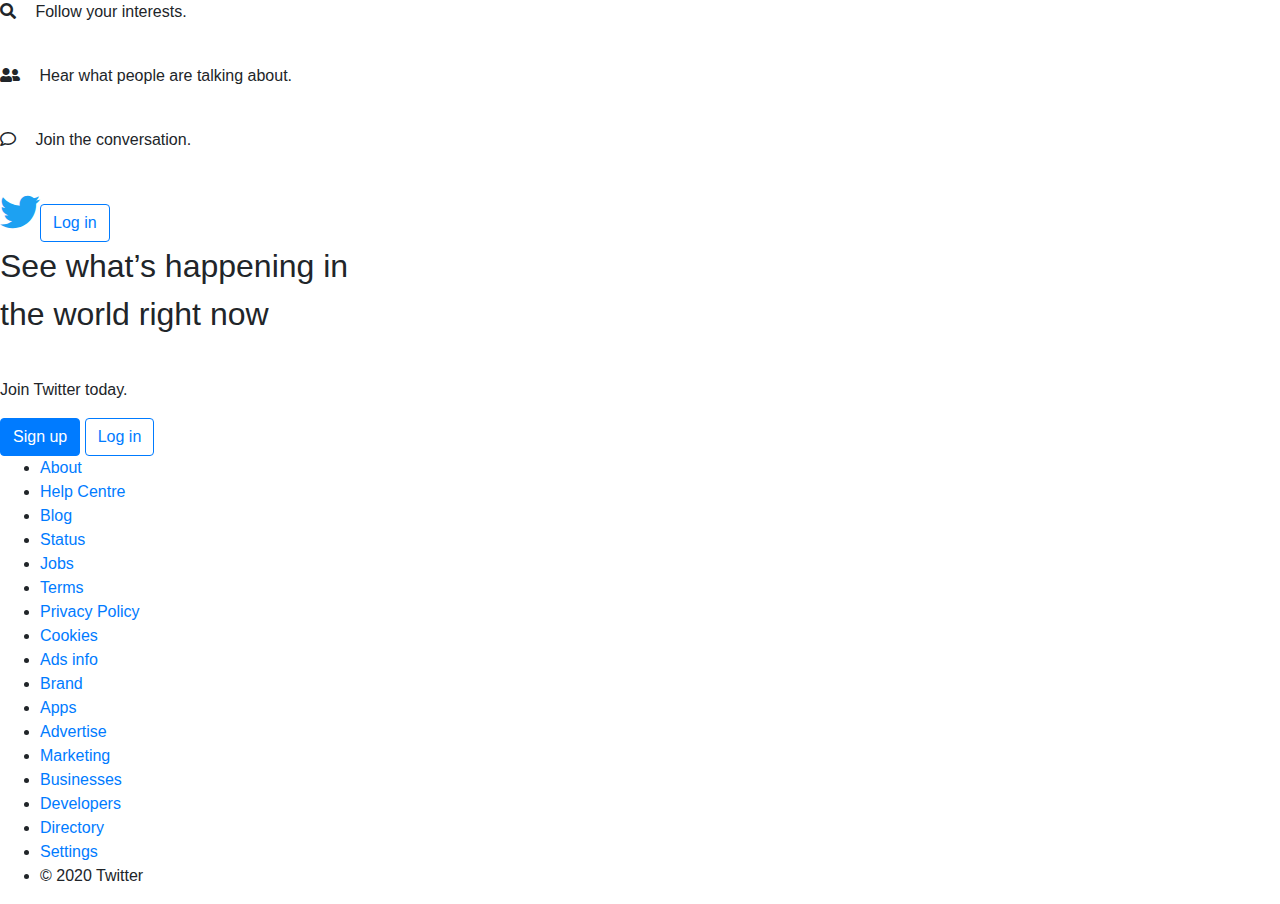
==== index.html @ a57fdccf "Create index.html" ====
<!DOCTYPE html>
<html lang="en">
<head>
    <meta charset="UTF-8">
    <meta name="viewport" content="width=device-width, initial-scale=1.0">
    <meta http-equiv="X-UA-Compatible" content="ie=edge">
    <title>Document</title>
    <link rel="stylesheet" href="twitter.css">
    <link rel="stylesheet" href="https://cdnjs.cloudflare.com/ajax/libs/font-awesome/4.7.0/css/font-awesome.min.css">
    <link rel="stylesheet" href="https://cdnjs.cloudflare.com/ajax/libs/font-awesome/5.11.2/css/all.css">
    <link rel="stylesheet" href="https://stackpath.bootstrapcdn.com/bootstrap/4.4.1/css/bootstrap.min.css" integrity="sha384-Vkoo8x4CGsO3+Hhxv8T/Q5PaXtkKtu6ug5TOeNV6gBiFeWPGFN9MuhOf23Q9Ifjh" crossorigin="anonymous">
</head>
<body>
    <div>
    <div id="blue" class="column">
        <div class="twimg">
        <div id="content">
        <p><i class="fa fa-search" style="margin-right: 15px"></i> Follow your interests.</p><br>
        <p><i class="fas fa-user-friends" style="margin-right: 15px"></i> Hear what people are talking about.</p><br>
        <p><i class="far fa-comment" style="margin-right: 15px"></i> Join the conversation.</p><br>
        </div>
    </div>
    </div>
    <div id="white" class="column">
        <div id="content2">
        <i style="color: #1da1f2; font-size: 40px;" class="fab fa-twitter"></i><button type="button" class="btn btn-outline-primary" id="login1">Log in</button>
        <p style="font-size: xx-large;">See what’s happening in <br> the world right now</p> <br>
        <span style="padding-bottom: 120px;"></span>
        <p>Join Twitter today.</p>
        <button type="button" class="btn btn-primary" id="login">Sign up</button>
        <button type="button" class="btn btn-outline-primary" id="signup">Log in</button>
        </div>
    </div>
    <footer>
        <div class="footer1">
            <ul class="footer">
              <li class="footer"><a href="#">About</a></li>
              <li class="footer"><a href="#">Help Centre</a></li>
              <li class="footer"><a href="#">Blog</a></li>
              <li class="footer"><a href="#">Status</a></li>
              <li class="footer"><a href="#">Jobs</a></li>
              <li class="footer"><a href="#">Terms</a></li>
              <li class="footer"><a href="#">Privacy Policy</a></li>
              <li class="footer"><a href="#">Cookies</a></li>
              <li class="footer"><a href="#">Ads info</a></li>
              <li class="footer"><a href="#">Brand</a></li>
              <li class="footer"><a href="#">Apps</a></li>
              <li class="footer"><a href="#">Advertise</a></li>
              <li class="footer"><a href="#">Marketing</a></li>
              <li class="footer"><a href="#">Businesses</a></li>
              <li class="footer"><a href="#">Developers</a></li>
              <li class="footer"><a href="#">Directory</a></li>
              <li class="footer"><a href="#">Settings</a></li>
              <li class="footer">&copy; 2020 Twitter</li>
            </ul>
          </div>
    </footer>
</div>
</body>
</html>
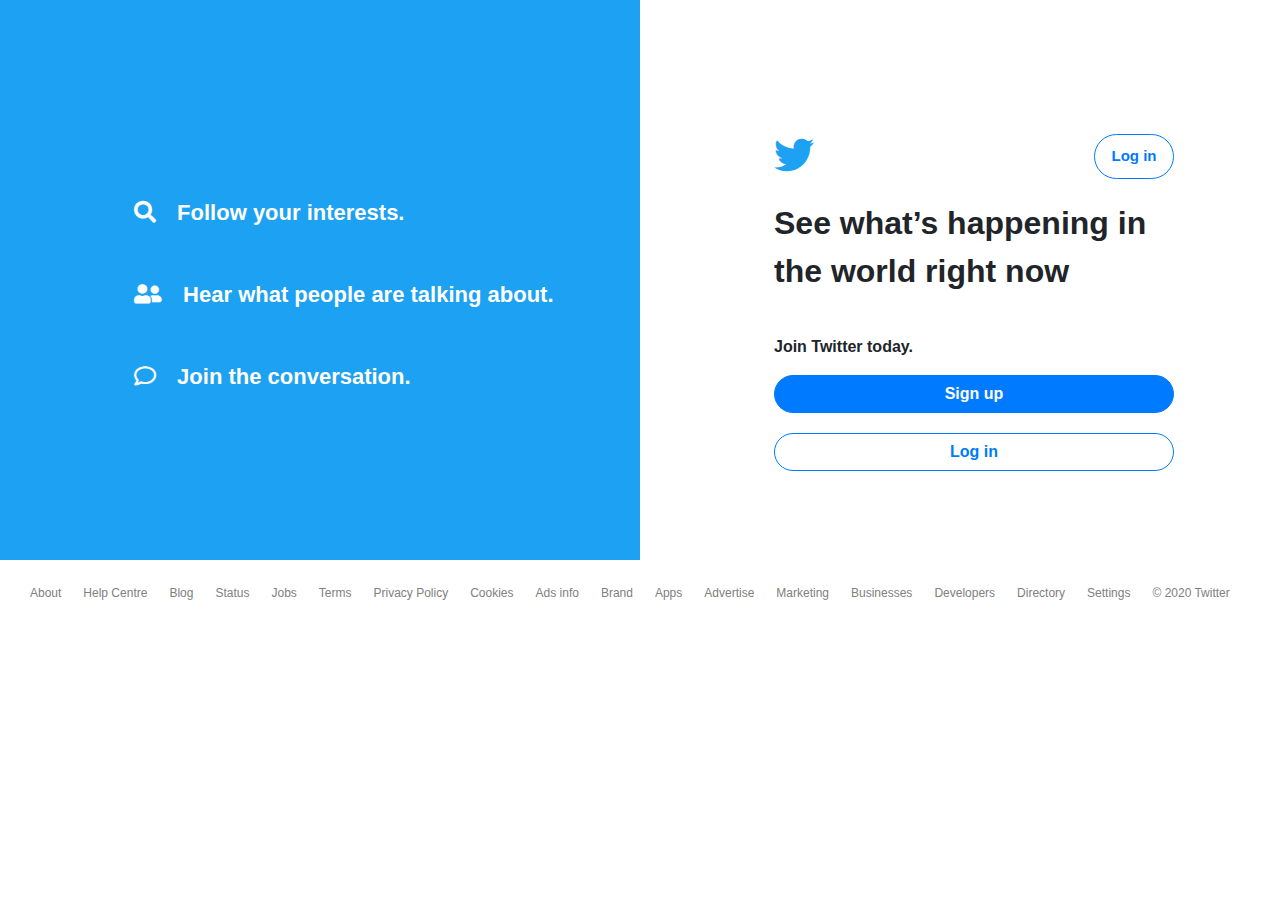
==== commit 0a08d8eb: "Update index.html" ====
--- a/index.html
+++ b/index.html
@@ -4,7 +4,7 @@
     <meta charset="UTF-8">
     <meta name="viewport" content="width=device-width, initial-scale=1.0">
     <meta http-equiv="X-UA-Compatible" content="ie=edge">
-    <title>Document</title>
+    <title>Twitter</title>
     <link rel="stylesheet" href="twitter.css">
     <link rel="stylesheet" href="https://cdnjs.cloudflare.com/ajax/libs/font-awesome/4.7.0/css/font-awesome.min.css">
     <link rel="stylesheet" href="https://cdnjs.cloudflare.com/ajax/libs/font-awesome/5.11.2/css/all.css">
--- a/twitter.css
+++ b/twitter.css
@@ -0,0 +1,86 @@
+body{
+    width: 100%;
+}
+
+#blue{
+    background-color: #1DA1F2;
+    float: left;
+    width: 50%;
+    color: white;
+    background-image: url(https://elbahy.000webhostapp.com/img/back-logo.png);
+
+}
+#content{
+    margin-top: 30%;
+    margin-left: 20%;
+    font-weight: 700;
+    font-size: 22px;
+}
+#content2{
+    margin-top: 20%;
+    margin-left: 20%;
+    font-weight: bold;
+}
+.column{
+float: left;
+  width: 50%;
+  padding: 10px;
+  height: 560px;
+}
+#white{
+    background-color: white;
+    float: right;
+    width: 50%;
+}
+#login1{
+    width: 80px;
+    padding: 10px;
+    border-radius: 50px;
+    margin-bottom: 20px;
+    font-weight: bold;
+    font-size: 15px;
+    margin-left: 280px;
+}
+#login{
+    width: 400px;
+    border-radius: 20px;
+    margin-bottom: 20px;
+    font-weight: bold;
+}
+#signup{
+    width: 400px;
+    border-radius: 20px;
+    font-weight: bold;
+}
+.footer{
+    list-style: none;
+    list-style-position: initial;
+    margin-left: 8px;
+    color: gray;
+    display: block;
+    text-align: center;
+    padding: 7px;
+    padding-top: 12px;
+    text-decoration: none;
+    float: left;
+    align-self: center;
+    font-size: 12px;
+    font-weight: 50;
+    font-family: 'Lucida Sans', 'Lucida Sans Regular', 'Lucida Grande', 'Lucida Sans Unicode', Geneva, Verdana, sans-serif;
+}
+.footer1{
+    height: 20px;
+    
+}
+a:link{
+    color: gray;
+}
+li a {
+    display: block;
+    text-align: center;
+    /* padding: 6px; */
+    text-decoration: none;
+  }
+  li {
+    float: left;
+  }
